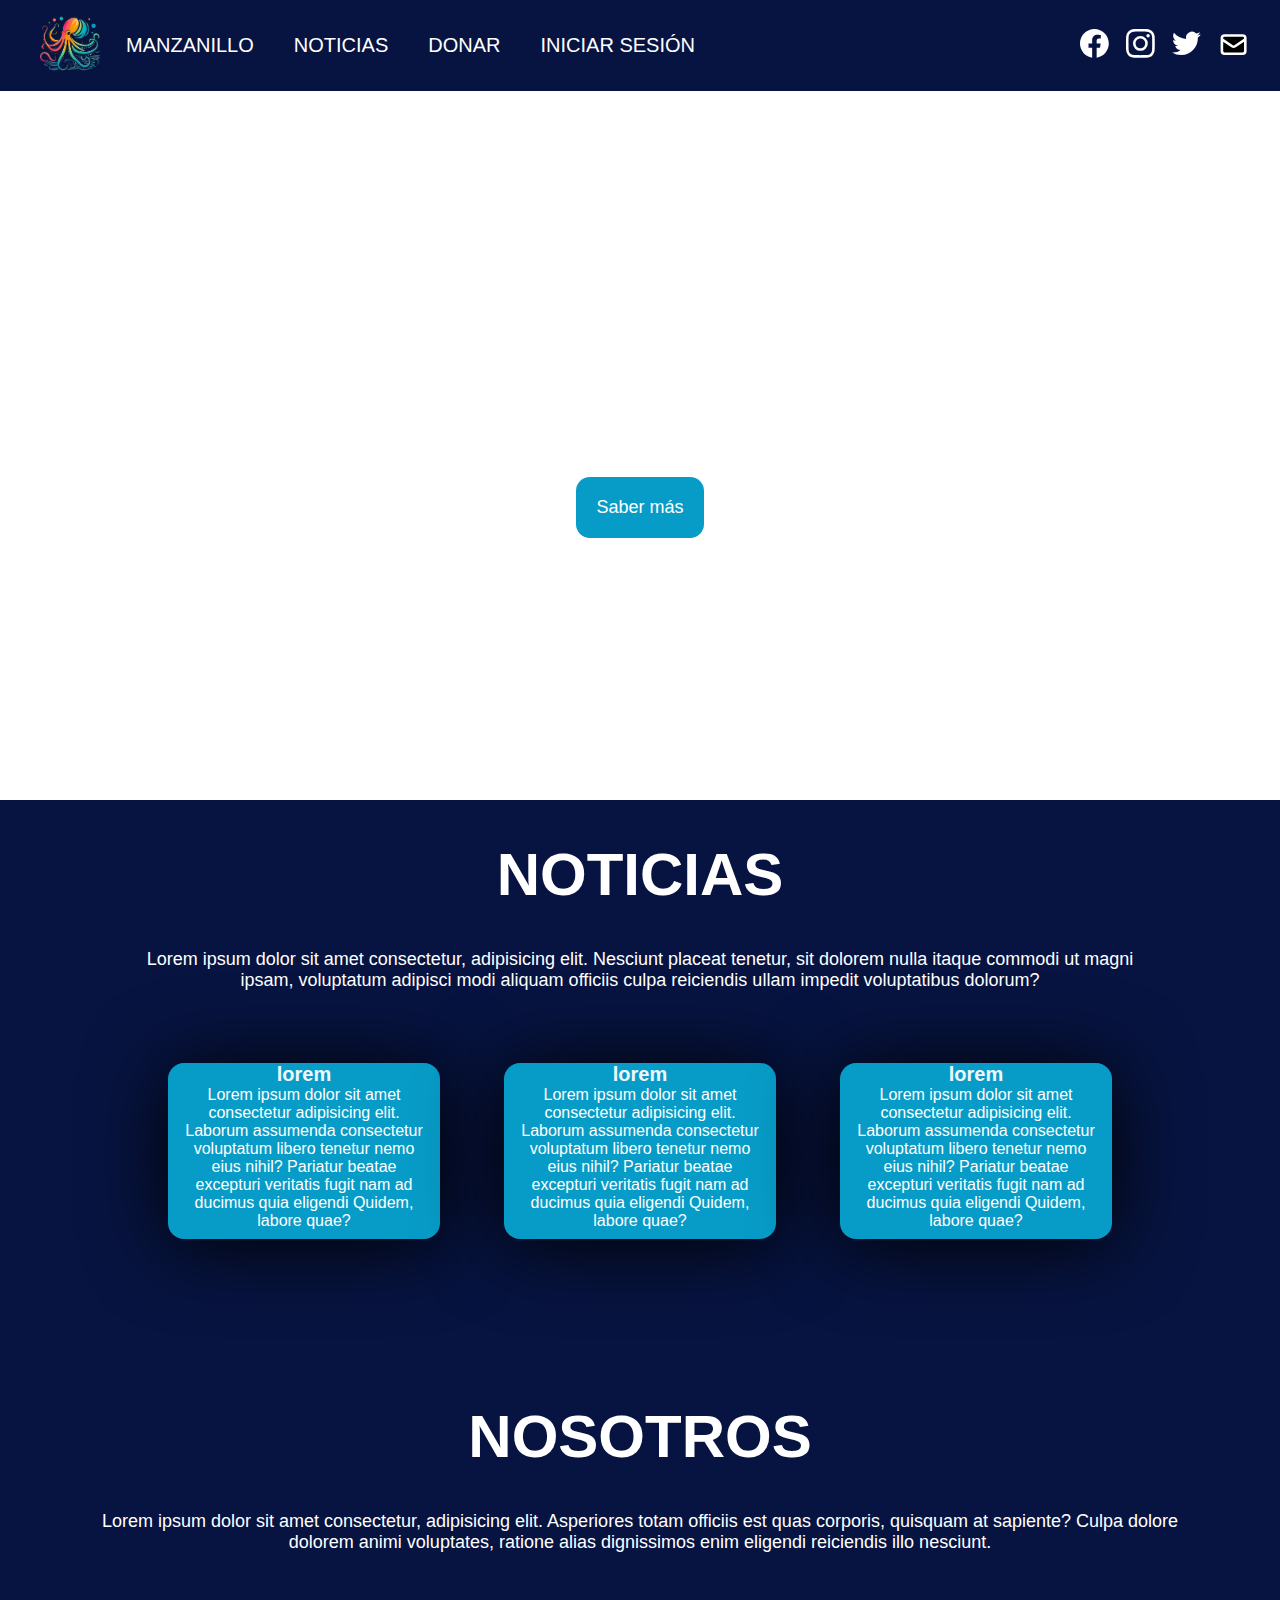
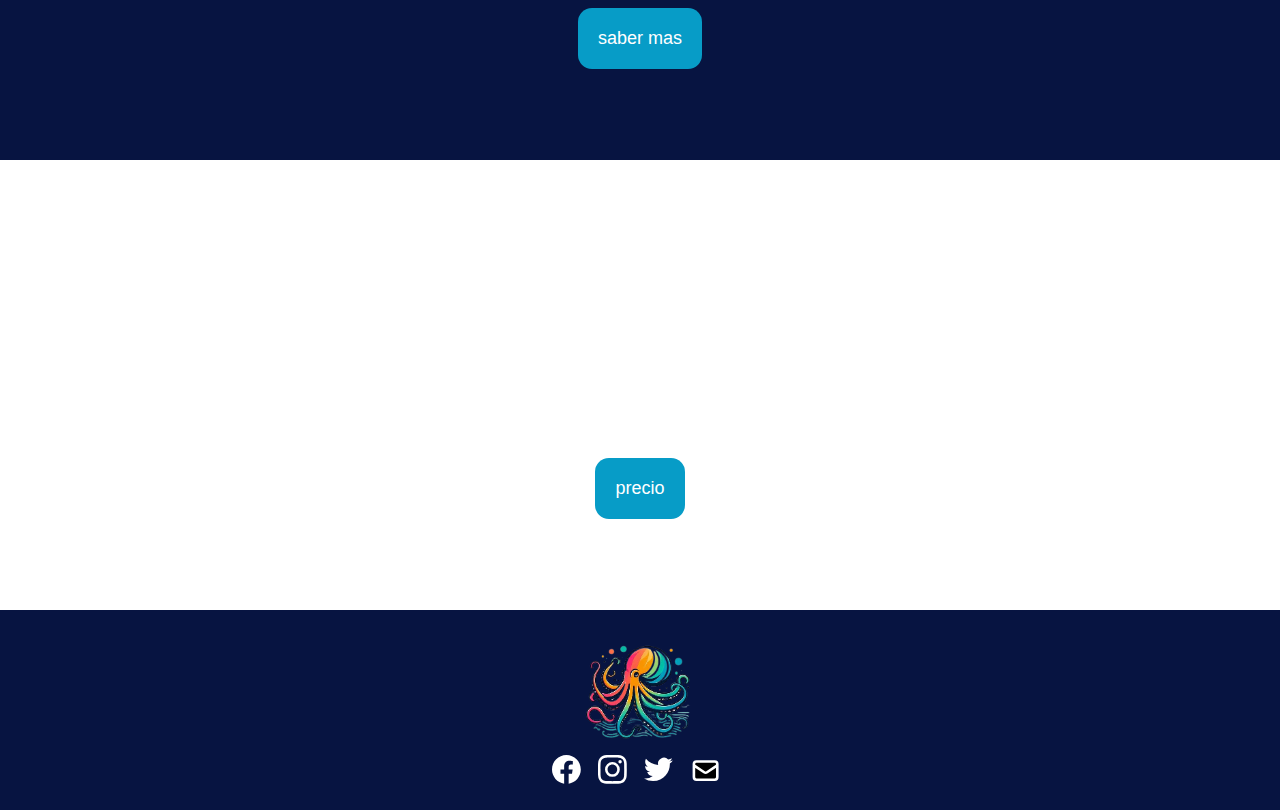
==== index.html @ ed20c6e8 "Commit inicial" ====
<!DOCTYPE html>
<html>
<head>
    <meta charset="UTF-8">
    <meta name="viewport" content="width=device-width, initial-scale=1.0">
    <title>SubLife</title>
    <link rel="shortcut icon" href="img/sublife_logo.png" type="">
    <link rel="stylesheet" href="style.css">
    <script type="text/javascript" src="main.js"></script>
</head>
<body>
    <header class="container_head">
        <div class="head">
            <div class="logo">
                <a href="">
                    <img class="img_logo" src="img/sublife_logo.png">
                </a>
            </div>
            <nav class="navbar">
                <a class="navbar_text_item" href="">Manzanillo</a>
                <a class="navbar_text_item" href="">Noticias</a>
                <a class="navbar_text_item" href="">Donar</a>
                <a class="navbar_text_item" href="">Iniciar Sesión</a>
            </nav>
        </div>
        <div class="social_media_head">
            <ul class="social_media">
                <li class="menu_options_item">
                    <a class="link_social_media" href="https://www.facebook.com/profile.php?id=61556395959661">
                        <svg width="30" height="30" xmlns="http://www.w3.org/2000/svg">
                             <path d="M24 12.073c0-6.627-5.373-12-12-12s-12 5.373-12 12c0 5.99 4.388 10.954 10.125 11.854v-8.385H7.078v-3.47h3.047V9.43c0-3.007 1.792-4.669 4.533-4.669 1.312 0 2.686.235 2.686.235v2.953H15.83c-1.491 0-1.956.925-1.956 1.874v2.25h3.328l-.532 3.47h-2.796v8.385C19.612 23.027 24 18.062 24 12.073z" fill="#ffffff" transform="scale(1.2)"></path>
                        </svg>
                    </a>
                </li>
                <li class="menu_options_item">
                    <a class="link_social_media" href="https://www.instagram.com/sublife.ucol/">
                        <svg width="30" height="30" xmlns="http://www.w3.org/2000/svg">
                             <path d="M12 0C8.74 0 8.333.015 7.053.072 5.775.132 4.905.333 4.14.63c-.789.306-1.459.717-2.126 1.384S.935 3.35.63 4.14C.333 4.905.131 5.775.072 7.053.012 8.333 0 8.74 0 12s.015 3.667.072 4.947c.06 1.277.261 2.148.558 2.913a5.885 5.885 0 001.384 2.126A5.868 5.868 0 004.14 23.37c.766.296 1.636.499 2.913.558C8.333 23.988 8.74 24 12 24s3.667-.015 4.947-.072c1.277-.06 2.148-.262 2.913-.558a5.898 5.898 0 002.126-1.384 5.86 5.86 0 001.384-2.126c.296-.765.499-1.636.558-2.913.06-1.28.072-1.687.072-4.947s-.015-3.667-.072-4.947c-.06-1.277-.262-2.149-.558-2.913a5.89 5.89 0 00-1.384-2.126A5.847 5.847 0 0019.86.63c-.765-.297-1.636-.499-2.913-.558C15.667.012 15.26 0 12 0zm0 2.16c3.203 0 3.585.016 4.85.071 1.17.055 1.805.249 2.227.415.562.217.96.477 1.382.896.419.42.679.819.896 1.381.164.422.36 1.057.413 2.227.057 1.266.07 1.646.07 4.85s-.015 3.585-.074 4.85c-.061 1.17-.256 1.805-.421 2.227a3.81 3.81 0 01-.899 1.382 3.744 3.744 0 01-1.38.896c-.42.164-1.065.36-2.235.413-1.274.057-1.649.07-4.859.07-3.211 0-3.586-.015-4.859-.074-1.171-.061-1.816-.256-2.236-.421a3.716 3.716 0 01-1.379-.899 3.644 3.644 0 01-.9-1.38c-.165-.42-.359-1.065-.42-2.235-.045-1.26-.061-1.649-.061-4.844 0-3.196.016-3.586.061-4.861.061-1.17.255-1.814.42-2.234.21-.57.479-.96.9-1.381.419-.419.81-.689 1.379-.898.42-.166 1.051-.361 2.221-.421 1.275-.045 1.65-.06 4.859-.06l.045.03zm0 3.678a6.162 6.162 0 100 12.324 6.162 6.162 0 100-12.324zM12 16c-2.21 0-4-1.79-4-4s1.79-4 4-4 4 1.79 4 4-1.79 4-4 4zm7.846-10.405a1.441 1.441 0 01-2.88 0 1.44 1.44 0 012.88 0z" fill="#ffffff" transform="scale(1.2)"></path>
                        </svg>
                    </a>
                </li>
                <li class="menu_options_item">
                    <a class="link_social_media" href="https://twitter.com/uSubLife">
                        <svg width="30" height="30" xmlns="http://www.w3.org/2000/svg">
                             <path d="M23.953 4.57a10 10 0 01-2.825.775 4.958 4.958 0 002.163-2.723c-.951.555-2.005.959-3.127 1.184a4.92 4.92 0 00-8.384 4.482C7.69 8.095 4.067 6.13 1.64 3.162a4.822 4.822 0 00-.666 2.475c0 1.71.87 3.213 2.188 4.096a4.904 4.904 0 01-2.228-.616v.06a4.923 4.923 0 003.946 4.827 4.996 4.996 0 01-2.212.085 4.936 4.936 0 004.604 3.417 9.867 9.867 0 01-6.102 2.105c-.39 0-.779-.023-1.17-.067a13.995 13.995 0 007.557 2.209c9.053 0 13.998-7.496 13.998-13.985 0-.21 0-.42-.015-.63A9.935 9.935 0 0024 4.59" fill="#ffffff" transform="scale(1.2)"></path>
                        </svg>
                    </a>
                </li>
                <li class="menu_options_item">
                    <a class="link_social_media" href="">
                        <svg width="30" height="30" xmlns="http://www.w3.org/2000/svg" stroke="#ffffff"> <!--stroke="#ffffff"-->
                            <!--<path d="M533.5 280.7c0-15.7-.2-31.3-.5-47h-47V192H278v94h133c-7.3 39-28.7 72.1-60.3 93.9v77h96.7c56.7-52.3 89-129 89-219.7zm-255 122.3v-94H119.7v-47h158.7v94h94.2c-12.7 68.7-76 119.7-158.6 119.7-96.4 0-174.5-78.1-174.5-174.5S175 29.3 271.4 29.3c63.7 0 118.7 33.3 150.7 83.7h-83.7c-20 0-37.7 13.4-43.7 32.6z" fill="#ffffff" transform="scale(1.2)"></path>-->
                             <path stroke-linecap="round" stroke-linejoin="round" stroke-width="2" d="M3 8l7.89 5.26a2 2 0 002.22 0L21 8M5 19h14a2 2 0 002-2V7a2 2 0 00-2-2H5a2 2 0 00-2 2v10a2 2 0 002 2z" fill="#none" transform="scale(1.3)"></path>
                        </svg>
                    </a>
                </li>
            </ul>
        </div>
    </header>

    <div class="content header">
        <video autoplay muted loop id="headerVideo">
            <!--<source src="https://assets.theoceancleanup.com/videos/home-header-1080p-v3.webm" type="video/webm">-->
            <source src="video/video.mp4" type="video/mp4">
        </video>
        <h2 class="main_title">SubLife</h2>
        <p>
            Lorem ipsum dolor sit amet consectetur, adipisicing elit. Voluptatem repellendus,
            maxime ex molestias nesciunt placeat laudantium minima dicta? Sunt facilis ut non molestiae debitis ex voluptates illum, 
            nihil cupiditate facere?
        </p>

        <div class="btn-home">
            <a href="" class="btn">
                <span>Saber más</span>
            </a>
        </div>
    </div>

    <section class="content sau">

        <h2 class="title">Noticias</h2>
        <p>Lorem ipsum dolor sit amet consectetur, adipisicing elit. 
            Nesciunt placeat tenetur, sit dolorem nulla itaque commodi ut magni ipsam,
            voluptatum adipisci modi aliquam officiis culpa reiciendis ullam impedit voluptatibus dolorum?</p>

        <div class="box-container">

            <div class="box">
                <h3>lorem</h3>
                <p>Lorem ipsum dolor sit amet consectetur adipisicing elit.
                    Laborum assumenda consectetur voluptatum libero tenetur nemo eius nihil? Pariatur beatae excepturi veritatis fugit nam ad ducimus quia eligendi
                    Quidem, labore quae?</p>
            </div>

            <div class="box">
                <h3>lorem</h3>
                <p>Lorem ipsum dolor sit amet consectetur adipisicing elit.
                    Laborum assumenda consectetur voluptatum libero tenetur nemo eius nihil? Pariatur beatae excepturi veritatis fugit nam ad ducimus quia eligendi
                    Quidem, labore quae?</p>
            </div>

            <div class="box">
                <h3>lorem</h3>
                <p>Lorem ipsum dolor sit amet consectetur adipisicing elit.
                    Laborum assumenda consectetur voluptatum libero tenetur nemo eius nihil? Pariatur beatae excepturi veritatis fugit nam ad ducimus quia eligendi
                    Quidem, labore quae?</p>
            </div>
        </div>
    </section>


    <section class="content about">

        <h2 class="title">Nosotros</h2>
        <p>
            Lorem ipsum dolor sit amet consectetur, adipisicing elit. Asperiores totam officiis est quas corporis,
            quisquam at sapiente? Culpa dolore dolorem animi voluptates,
            ratione alias dignissimos enim eligendi reiciendis illo nesciunt.
        </p>

        <a href="" class="btn">saber mas</a>

    </section>

    <section class="content price">

        <article class="contain">
            <h2 class="title">precio</h2>
            <p>
                Lorem ipsum dolor sit amet consectetur, adipisicing elit. Asperiores totam officiis est quas corporis,
                quisquam at sapiente? Culpa dolore dolorem animi voluptates,
                ratione alias dignissimos enim eligendi reiciendis illo nesciunt.
            </p>

            <a href="" class="btn">precio</a>
        </article>
    </section>

    <section class="content contact">
        <figure class="map">
            <img src="img/sublife_logo.png" height="120px" width="100%" alt="mapa">
        </figure>
        <div class="social_media_footer">
            <ul class="social_media">
                <li class="menu_options_item">
                    <a class="link_social_media" href="https://www.facebook.com/profile.php?id=61556395959661">
                        <svg width="30" height="30" xmlns="http://www.w3.org/2000/svg">
                             <path d="M24 12.073c0-6.627-5.373-12-12-12s-12 5.373-12 12c0 5.99 4.388 10.954 10.125 11.854v-8.385H7.078v-3.47h3.047V9.43c0-3.007 1.792-4.669 4.533-4.669 1.312 0 2.686.235 2.686.235v2.953H15.83c-1.491 0-1.956.925-1.956 1.874v2.25h3.328l-.532 3.47h-2.796v8.385C19.612 23.027 24 18.062 24 12.073z" fill="#ffffff" transform="scale(1.2)"></path>
                        </svg>
                    </a>
                </li>
                <li class="menu_options_item">
                    <a class="link_social_media" href="https://www.instagram.com/sublife.ucol/">
                        <svg width="30" height="30" xmlns="http://www.w3.org/2000/svg">
                             <path d="M12 0C8.74 0 8.333.015 7.053.072 5.775.132 4.905.333 4.14.63c-.789.306-1.459.717-2.126 1.384S.935 3.35.63 4.14C.333 4.905.131 5.775.072 7.053.012 8.333 0 8.74 0 12s.015 3.667.072 4.947c.06 1.277.261 2.148.558 2.913a5.885 5.885 0 001.384 2.126A5.868 5.868 0 004.14 23.37c.766.296 1.636.499 2.913.558C8.333 23.988 8.74 24 12 24s3.667-.015 4.947-.072c1.277-.06 2.148-.262 2.913-.558a5.898 5.898 0 002.126-1.384 5.86 5.86 0 001.384-2.126c.296-.765.499-1.636.558-2.913.06-1.28.072-1.687.072-4.947s-.015-3.667-.072-4.947c-.06-1.277-.262-2.149-.558-2.913a5.89 5.89 0 00-1.384-2.126A5.847 5.847 0 0019.86.63c-.765-.297-1.636-.499-2.913-.558C15.667.012 15.26 0 12 0zm0 2.16c3.203 0 3.585.016 4.85.071 1.17.055 1.805.249 2.227.415.562.217.96.477 1.382.896.419.42.679.819.896 1.381.164.422.36 1.057.413 2.227.057 1.266.07 1.646.07 4.85s-.015 3.585-.074 4.85c-.061 1.17-.256 1.805-.421 2.227a3.81 3.81 0 01-.899 1.382 3.744 3.744 0 01-1.38.896c-.42.164-1.065.36-2.235.413-1.274.057-1.649.07-4.859.07-3.211 0-3.586-.015-4.859-.074-1.171-.061-1.816-.256-2.236-.421a3.716 3.716 0 01-1.379-.899 3.644 3.644 0 01-.9-1.38c-.165-.42-.359-1.065-.42-2.235-.045-1.26-.061-1.649-.061-4.844 0-3.196.016-3.586.061-4.861.061-1.17.255-1.814.42-2.234.21-.57.479-.96.9-1.381.419-.419.81-.689 1.379-.898.42-.166 1.051-.361 2.221-.421 1.275-.045 1.65-.06 4.859-.06l.045.03zm0 3.678a6.162 6.162 0 100 12.324 6.162 6.162 0 100-12.324zM12 16c-2.21 0-4-1.79-4-4s1.79-4 4-4 4 1.79 4 4-1.79 4-4 4zm7.846-10.405a1.441 1.441 0 01-2.88 0 1.44 1.44 0 012.88 0z" fill="#ffffff" transform="scale(1.2)"></path>
                        </svg>
                    </a>
                </li>
                <li class="menu_options_item">
                    <a class="link_social_media" href="https://twitter.com/uSubLife">
                        <svg width="30" height="30" xmlns="http://www.w3.org/2000/svg">
                             <path d="M23.953 4.57a10 10 0 01-2.825.775 4.958 4.958 0 002.163-2.723c-.951.555-2.005.959-3.127 1.184a4.92 4.92 0 00-8.384 4.482C7.69 8.095 4.067 6.13 1.64 3.162a4.822 4.822 0 00-.666 2.475c0 1.71.87 3.213 2.188 4.096a4.904 4.904 0 01-2.228-.616v.06a4.923 4.923 0 003.946 4.827 4.996 4.996 0 01-2.212.085 4.936 4.936 0 004.604 3.417 9.867 9.867 0 01-6.102 2.105c-.39 0-.779-.023-1.17-.067a13.995 13.995 0 007.557 2.209c9.053 0 13.998-7.496 13.998-13.985 0-.21 0-.42-.015-.63A9.935 9.935 0 0024 4.59" fill="#ffffff" transform="scale(1.2)"></path>
                        </svg>
                    </a>
                </li>
                <li class="menu_options_item">
                    <a class="link_social_media" href="">
                        <svg width="30" height="30" xmlns="http://www.w3.org/2000/svg" stroke="#ffffff"> <!--stroke="#ffffff"-->
                            <!--<path d="M533.5 280.7c0-15.7-.2-31.3-.5-47h-47V192H278v94h133c-7.3 39-28.7 72.1-60.3 93.9v77h96.7c56.7-52.3 89-129 89-219.7zm-255 122.3v-94H119.7v-47h158.7v94h94.2c-12.7 68.7-76 119.7-158.6 119.7-96.4 0-174.5-78.1-174.5-174.5S175 29.3 271.4 29.3c63.7 0 118.7 33.3 150.7 83.7h-83.7c-20 0-37.7 13.4-43.7 32.6z" fill="#ffffff" transform="scale(1.2)"></path>-->
                             <path stroke-linecap="round" stroke-linejoin="round" stroke-width="2" d="M3 8l7.89 5.26a2 2 0 002.22 0L21 8M5 19h14a2 2 0 002-2V7a2 2 0 00-2-2H5a2 2 0 00-2 2v10a2 2 0 002 2z" fill="#none" transform="scale(1.3)"></path>
                        </svg>
                    </a>
                </li>
            </ul>
        </div>
    </section>
</body>
</html>
---- style.css ----
* {
    margin: 0;
    padding: 0;
    border: 0;
    font-size: 100%;
    vertical-align: baseline;
}

body
{
    text-align: center;
    font-family: Helvetica;
}

.container_head{
    display: flex;
    justify-content: space-between;
    padding: 8px 12px 8px 12px;
    background-color: #071441;
    width: 100%;
    align-items: center;
    position: fixed;
    z-index: 2;
}

.head
{
    padding: 0 0 0 24px;
    display: flex;
    align-items: center;
    justify-content: center;
}

.social_media_head{
    padding: 0 36px 0 0;
    display: flex;
    align-items: center;
    justify-content: center;
}

.social_media{
    display: flex;
    list-style: none;
}

.link_social_media{
    padding: 0 8px;
}

.link_social_media svg path {
    transition: fill 0.3s ease;
}

.link_social_media:hover svg path {
    fill: #079cc7;
}

.img_logo{
    height: 70px;
}

.navbar
{
    display: flex;
}

.logo a
{
    text-decoration: none;
    color: white;
    text-transform: uppercase;
    font-size: 20px;
}

.navbar a
{
    display: block;
    padding: 15px 20px;
    color: white;
    text-decoration: none;
    text-transform: uppercase;
    font-size: 20px;
    transition: 0.3s;
}

.navbar_text_item:hover
{
    color: #079cc7;
}

.header
{
    display: flex;
    justify-content: center;
    align-items: center;
    position: relative;
    overflow: hidden;
}

.content.header{
    position: relative;
    z-index: 1;
    height: 800px;
}

video#headerVideo{
    position: absolute;
    top: 0;
    left: 0;
    width: 100%;
    height: auto;
    object-fit: cover;
    z-index: 0;
}

.content.header h2,
.content.header p,
.content.header .btn-home{
    position: relative;
    z-index: 2;
}

.content.header.loaded::before{
    content: "";
    position: absolute;
    bottom: 0;
    left: 0;
    width: 100%;
    height: 50%;
    background: linear-gradient(to top, #071441, transparent);
    background-size: 100% 100%;
    background-position: bottom;
    z-index: 1;
}

/*.header
{
    height: 60vh !important;
    background: url(img/header.jpg) no-repeat center;
    background-size: cover;
}*/

.main_title{
    margin-bottom: 40px;
    font-size: 80px;
    font-weight: 600;
    text-transform: uppercase;
    color: white;
}

.title
{
    margin-bottom: 40px;
    font-size: 60px;
    font-weight: 600;
    text-transform: uppercase;
    color: white;
}

p
{
    margin-bottom: 40px;
    font-size: 18px;
    color: white;
    padding: 0 100px;
}

.btn
{
    display: inline-block;
    margin-top: 15px;
    padding: 20px 20px;
    color: white;
    text-decoration: none;
    background: #079cc7;
    border-radius: 14px;
    font-size: 18px;
}

.btn:hover
{
    background: none;
}

.btn-home
{
    display: flex;
}

.btn-home a
{
    margin: 0 10px;
}

.content
{
    height: 50vh;
    display: flex;
    flex-direction: column;
    justify-content: center;
    align-items: center;   
}

.sau
{
    padding: 30px;
    background: #071441;
}

.box-container
{
    display: flex;
    justify-content: center;
    flex-wrap: wrap;
    text-align: center;
}

.box-container .box
{
    height: 11rem;
    width: 17rem;
    background-color: #079cc7;
    text-align: center;
    border-radius: 1rem;
    box-shadow: 0 .3rem 5rem black;
    margin: 2rem;
}

.box-container .box h3
{
    font-size: 20px;
    color: aliceblue;
}

.box-container .box p
{
    padding: 0 15px;
    font-size: 16px;
}

.about
{
    background: #071441;
}

.price
{
    background: url(img/img_2.jpg) no-repeat center;
    background-attachment: fixed;
    background-size: cover;
    text-align: center;
}

.contact
{
    display: flex;
    max-height: 180px;
    padding-top: 10px;
    background-color: #071441;
    padding-bottom: 10px;
    align-items: center;
    justify-content: center;
}

.social_media_footer{
    padding: 0 8px 0 0;
    display: flex;
    align-items: center;
    justify-content: center;
}


/*Iniciar la sesión*/

/*@import url('https://fonts.googleapis.com/css?family=Poppins:400,500,600,700,800,900');
body{
	font-family: 'Poppins', sans-serif;
	font-weight: 300;
	line-height: 1.7;
	color: #ffeba7;
	background-color: #1f2029;
}
a:hover {
	text-decoration: none;
}
.link {
  color: #ffeba7;
}
.link:hover {
  color: #c4c3ca;
}
p {
  font-weight: 500;
  font-size: 14px;
}
h4 {
  font-weight: 600;
}
h6 span{
  padding: 0 20px;
  font-weight: 700;
}
.section{
  position: relative;
  width: 100%;
  display: block;
}
.full-height{
  min-height: 100vh;
}
[type="checkbox"]:checked,
[type="checkbox"]:not(:checked){
display: none;
}
.checkbox:checked + label,
.checkbox:not(:checked) + label{
  position: relative;
  display: block;
  text-align: center;
  width: 60px;
  height: 16px;
  border-radius: 8px;
  padding: 0;
  margin: 10px auto;
  cursor: pointer;
  background-color: #ffeba7;
}
.checkbox:checked + label:before,
.checkbox:not(:checked) + label:before{
  position: absolute;
  display: block;
  width: 36px;
  height: 36px;
  border-radius: 50%;
  color: #ffeba7;
  background-color: #020305;
  font-family: 'unicons';
  content: '\eb4f';
  z-index: 20;
  top: -10px;
  left: -10px;
  line-height: 36px;
  text-align: center;
  font-size: 24px;
  transition: all 0.5s ease;
}
.checkbox:checked + label:before {
  transform: translateX(44px) rotate(-270deg);
}
.card-3d-wrap {
  position: relative;
  width: 440px;
  max-width: 100%;
  height: 400px;
  -webkit-transform-style: preserve-3d;
  transform-style: preserve-3d;
  perspective: 800px;
  margin-top: 60px;
}
.card-3d-wrapper {
  width: 100%;
  height: 100%;
  position:absolute;
  -webkit-transform-style: preserve-3d;
  transform-style: preserve-3d;
  transition: all 600ms ease-out; 
}
.card-front, .card-back {
  width: 100%;
  height: 100%;
  background-color: #2b2e38;
  background-image: url('/img/pattern_japanese-pattern-2_1_2_0-0_0_1__ffffff00_000000.png');
  position: absolute;
  border-radius: 6px;
  -webkit-transform-style: preserve-3d;
}
.card-back {
  transform: rotateY(180deg);
}
.checkbox:checked ~ .card-3d-wrap .card-3d-wrapper {
  transform: rotateY(180deg);
}
.center-wrap{
  position: absolute;
  width: 100%;
  padding: 0 35px;
  top: 50%;
  left: 0;
  transform: translate3d(0, -50%, 35px) perspective(100px);
  z-index: 20;
  display: block;
}
.form-group{ 
  position: relative;
  display: block;
    margin: 0;
    padding: 0;
}
.form-style {
  padding: 13px 20px;
  padding-left: 55px;
  height: 48px;
  width: 100%;
  font-weight: 500;
  border-radius: 4px;
  font-size: 14px;
  line-height: 22px;
  letter-spacing: 0.5px;
  outline: none;
  color: #c4c3ca;
  background-color: #1f2029;
  border: none;
  -webkit-transition: all 200ms linear;
  transition: all 200ms linear;
  box-shadow: 0 4px 8px 0 rgba(21,21,21,.2);
}
.form-style:focus,
.form-style:active {
  border: none;
  outline: none;
  box-shadow: 0 4px 8px 0 rgba(21,21,21,.2);
}
.input-icon {
  position: absolute;
  top: 0;
  left: 18px;
  height: 48px;
  font-size: 24px;
  line-height: 48px;
  text-align: left;
  -webkit-transition: all 200ms linear;
   transition: all 200ms linear;
}
.btn{  
  border-radius: 4px;
  height: 44px;
  font-size: 13px;
  font-weight: 600;
  text-transform: uppercase;
  -webkit-transition : all 200ms linear;
  transition: all 200ms linear;
  padding: 0 30px;
  letter-spacing: 1px;
  display: -webkit-inline-flex;
  display: -ms-inline-flexbox;
  display: inline-flex;
  align-items: center;
  background-color: #ffeba7;
  color: #000000;
}
.btn:hover{  
  background-color: #000000;
  color: #ffeba7;
  box-shadow: 0 8px 24px 0 rgba(16,39,112,.2);
}*/
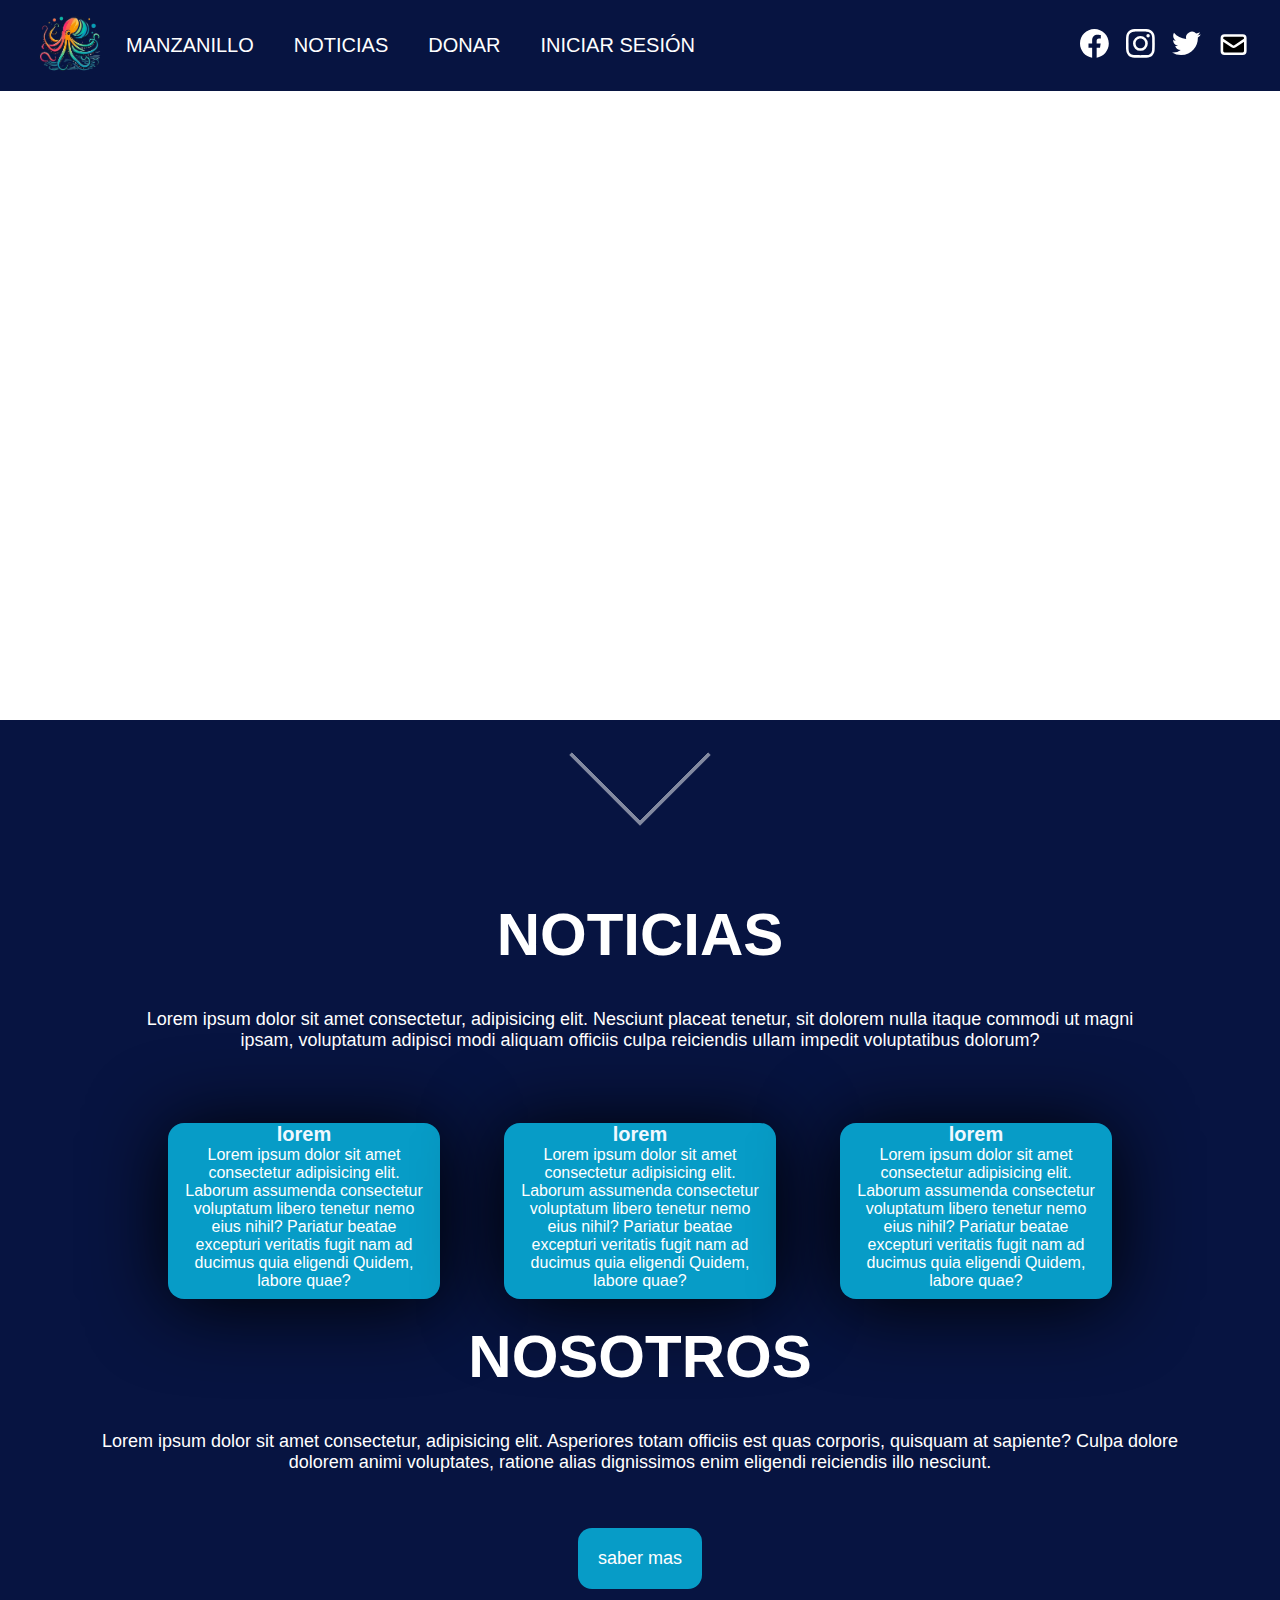
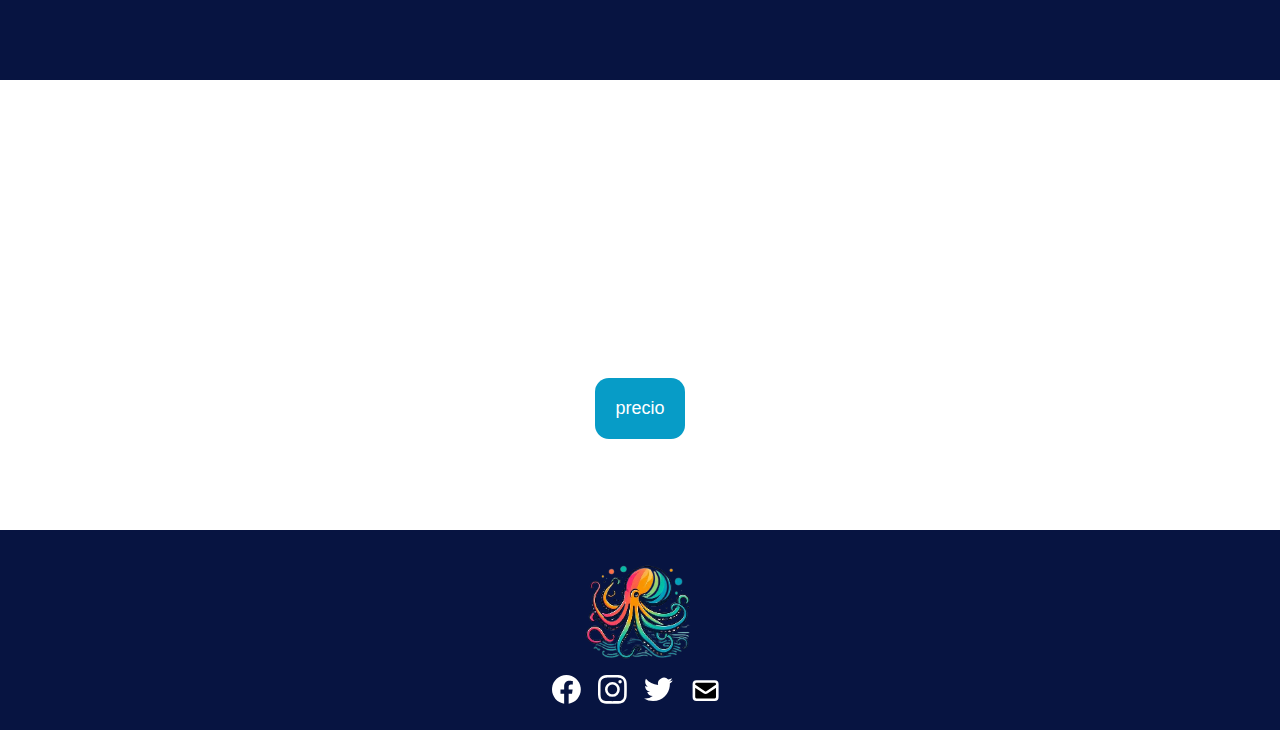
==== commit 929abb23: "Flecha para ir hacia abajo y video mas corto" ====
--- a/index.html
+++ b/index.html
@@ -20,7 +20,7 @@
                 <a class="navbar_text_item" href="">Manzanillo</a>
                 <a class="navbar_text_item" href="">Noticias</a>
                 <a class="navbar_text_item" href="">Donar</a>
-                <a class="navbar_text_item" href="">Iniciar Sesión</a>
+                <a class="navbar_text_item" href="correo.html">Iniciar Sesión</a>
             </nav>
         </div>
         <div class="social_media_head">
@@ -64,22 +64,15 @@
             <source src="video/video.mp4" type="video/mp4">
         </video>
         <h2 class="main_title">SubLife</h2>
-        <p>
-            Lorem ipsum dolor sit amet consectetur, adipisicing elit. Voluptatem repellendus,
-            maxime ex molestias nesciunt placeat laudantium minima dicta? Sunt facilis ut non molestiae debitis ex voluptates illum, 
-            nihil cupiditate facere?
-        </p>
-
-        <div class="btn-home">
-            <a href="" class="btn">
-                <span>Saber más</span>
-            </a>
-        </div>
     </div>
 
-    <section class="content sau">
-
-        <h2 class="title">Noticias</h2>
+    <div class="content sau">
+        <div class="down-arrow-container">
+            <div class="down-arrow"></div>
+        </div>
+        <div class="title-noticias-container">
+            <h2 class="title">Noticias</h2>
+        </div>
         <p>Lorem ipsum dolor sit amet consectetur, adipisicing elit. 
             Nesciunt placeat tenetur, sit dolorem nulla itaque commodi ut magni ipsam,
             voluptatum adipisci modi aliquam officiis culpa reiciendis ullam impedit voluptatibus dolorum?</p>
@@ -107,7 +100,7 @@
                     Quidem, labore quae?</p>
             </div>
         </div>
-    </section>
+    </div>
 
 
     <section class="content about">
--- a/style.css
+++ b/style.css
@@ -88,19 +88,19 @@
     color: #079cc7;
 }
 
-.header
+/*.header
 {
     display: flex;
     justify-content: center;
     align-items: center;
     position: relative;
     overflow: hidden;
-}
+}*/
 
 .content.header{
     position: relative;
     z-index: 1;
-    height: 800px;
+    height: 80vh;
 }
 
 video#headerVideo{
@@ -108,7 +108,7 @@
     top: 0;
     left: 0;
     width: 100%;
-    height: auto;
+    height: 100%;
     object-fit: cover;
     z-index: 0;
 }
@@ -142,7 +142,7 @@
 
 .main_title{
     margin-bottom: 40px;
-    font-size: 80px;
+    font-size: 130px;
     font-weight: 600;
     text-transform: uppercase;
     color: white;
@@ -157,6 +157,15 @@
     color: white;
 }
 
+.title-noticias
+{
+    margin-bottom: 40px;
+    font-size: 60px;
+    font-weight: 600;
+    text-transform: uppercase;
+    color: white;
+}
+
 p
 {
     margin-bottom: 40px;
@@ -205,6 +214,12 @@
 {
     padding: 30px;
     background: #071441;
+}
+
+.title-noticias-container{
+    align-items: center;
+    justify-content: center;
+    width: 100%;
 }
 
 .box-container
@@ -269,6 +284,29 @@
     justify-content: center;
 }
 
+.down-arrow-container
+{
+    display: flex;
+    width: 100%;
+    align-items: center;
+    justify-content: center;
+    padding: 80px 0 100px 0;
+}
+
+.down-arrow
+{
+    width: 100px;
+    height: 100px;
+    transition: 0.5s;
+    box-shadow: -3.5px 3.5px 0 rgba(255, 255, 255, .5);
+    cursor: pointer;
+    z-index: 1;
+    transform: rotate(-45deg);
+}
+
+.down-arrow:hover{
+    box-shadow: -2px 2px 0 rgba(255, 255, 255, 1.0);
+}
 
 /*Iniciar la sesión*/
 
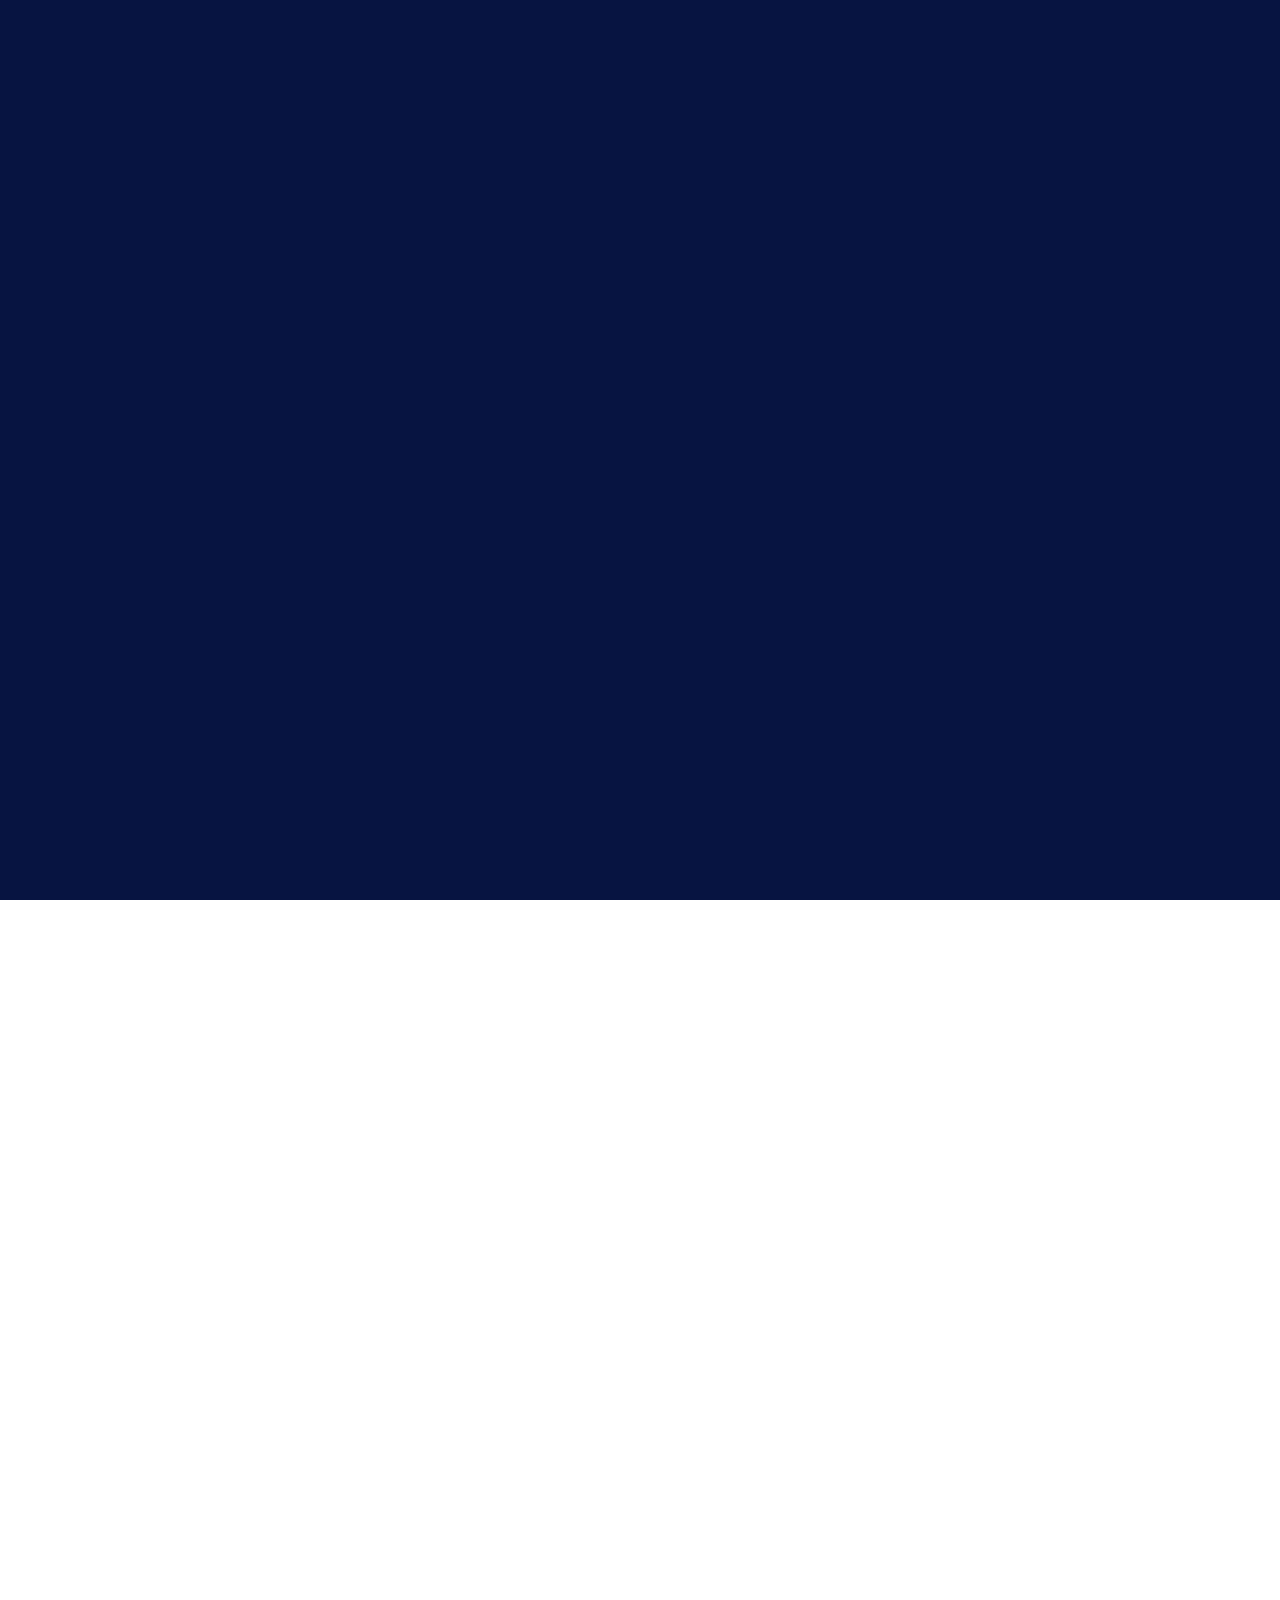
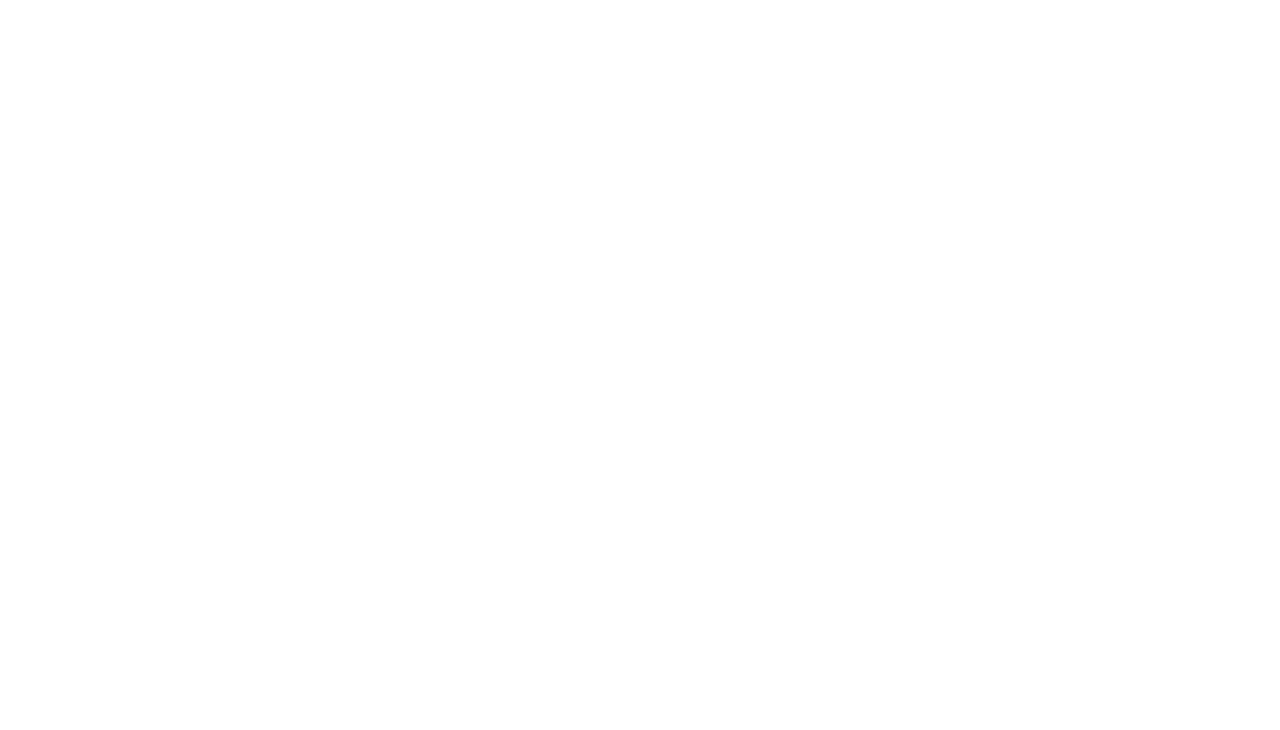
==== commit 670bee7e: "Animaciones en la navbar y animación de la flecha" ====
--- a/index.html
+++ b/index.html
@@ -9,6 +9,10 @@
     <script type="text/javascript" src="main.js"></script>
 </head>
 <body>
+  <div class="preloader">  
+        <h1 id="preloader-text"></h1>
+      </div>
+      <div id="content" style="opacity: 0;">
     <header class="container_head">
         <div class="head">
             <div class="logo">
@@ -17,10 +21,10 @@
                 </a>
             </div>
             <nav class="navbar">
-                <a class="navbar_text_item" href="">Manzanillo</a>
-                <a class="navbar_text_item" href="">Noticias</a>
-                <a class="navbar_text_item" href="">Donar</a>
-                <a class="navbar_text_item" href="correo.html">Iniciar Sesión</a>
+                <a class="animated-line" href="">Manzanillo</a>
+                <a class="animated-line" href="">Noticias</a>
+                <a class="animated-line" href="">Donar</a>
+                <a class="animated-line" href="correo.html">Iniciar Sesión</a>
             </nav>
         </div>
         <div class="social_media_head">
@@ -68,9 +72,9 @@
 
     <div class="content sau">
         <div class="down-arrow-container">
-            <div class="down-arrow"></div>
+            <div id="down-arrow"></div> <!--Boton para scrollear a noticias-->
         </div>
-        <div class="title-noticias-container">
+        <div id="title-noticias-container">
             <h2 class="title">Noticias</h2>
         </div>
         <p>Lorem ipsum dolor sit amet consectetur, adipisicing elit. 
@@ -169,4 +173,4 @@
         </div>
     </section>
 </body>
-</html>+</html>
--- a/style.css
+++ b/style.css
@@ -72,6 +72,7 @@
     font-size: 20px;
 }
 
+
 .navbar a
 {
     display: block;
@@ -86,6 +87,26 @@
 .navbar_text_item:hover
 {
     color: #079cc7;
+    
+}
+.animated-line
+{
+  margin: 10px 30px;
+    font-size: 2rem;
+    background-image: linear-gradient(90deg, #fb2d6d, #f89400, #04a3b7);
+    text-decoration: none;
+    font-weight: bold;
+    cursor:pointer;
+    background-repeat:no-repeat;
+    background-size: 0% 2px;
+    background-position: left bottom;
+    transition: background-size 300 ms ease-in-out;
+}
+.animated-line:hover
+{
+  color: #079cc7;
+  background-size: 100% 2px;
+
 }
 
 /*.header
@@ -216,7 +237,7 @@
     background: #071441;
 }
 
-.title-noticias-container{
+#title-noticias-container{
     align-items: center;
     justify-content: center;
     width: 100%;
@@ -293,7 +314,7 @@
     padding: 80px 0 100px 0;
 }
 
-.down-arrow
+#down-arrow
 {
     width: 100px;
     height: 100px;
@@ -304,190 +325,45 @@
     transform: rotate(-45deg);
 }
 
-.down-arrow:hover{
+#down-arrow:hover{
     box-shadow: -2px 2px 0 rgba(255, 255, 255, 1.0);
 }
-
-/*Iniciar la sesión*/
-
-/*@import url('https://fonts.googleapis.com/css?family=Poppins:400,500,600,700,800,900');
-body{
-	font-family: 'Poppins', sans-serif;
-	font-weight: 300;
-	line-height: 1.7;
-	color: #ffeba7;
-	background-color: #1f2029;
-}
-a:hover {
-	text-decoration: none;
-}
-.link {
-  color: #ffeba7;
-}
-.link:hover {
-  color: #c4c3ca;
-}
-p {
-  font-weight: 500;
-  font-size: 14px;
-}
-h4 {
-  font-weight: 600;
-}
-h6 span{
-  padding: 0 20px;
-  font-weight: 700;
-}
-.section{
-  position: relative;
-  width: 100%;
-  display: block;
-}
-.full-height{
-  min-height: 100vh;
-}
-[type="checkbox"]:checked,
-[type="checkbox"]:not(:checked){
-display: none;
-}
-.checkbox:checked + label,
-.checkbox:not(:checked) + label{
-  position: relative;
-  display: block;
-  text-align: center;
-  width: 60px;
-  height: 16px;
-  border-radius: 8px;
-  padding: 0;
-  margin: 10px auto;
-  cursor: pointer;
-  background-color: #ffeba7;
-}
-.checkbox:checked + label:before,
-.checkbox:not(:checked) + label:before{
-  position: absolute;
-  display: block;
-  width: 36px;
-  height: 36px;
-  border-radius: 50%;
-  color: #ffeba7;
-  background-color: #020305;
-  font-family: 'unicons';
-  content: '\eb4f';
-  z-index: 20;
-  top: -10px;
-  left: -10px;
-  line-height: 36px;
-  text-align: center;
-  font-size: 24px;
-  transition: all 0.5s ease;
-}
-.checkbox:checked + label:before {
-  transform: translateX(44px) rotate(-270deg);
-}
-.card-3d-wrap {
-  position: relative;
-  width: 440px;
-  max-width: 100%;
-  height: 400px;
-  -webkit-transform-style: preserve-3d;
-  transform-style: preserve-3d;
-  perspective: 800px;
-  margin-top: 60px;
-}
-.card-3d-wrapper {
+/*Estilos para la carga de la pagina*/
+.preloader {
+  position: fixed;
+  top: 0;
+  left: 0;
   width: 100%;
   height: 100%;
-  position:absolute;
-  -webkit-transform-style: preserve-3d;
-  transform-style: preserve-3d;
-  transition: all 600ms ease-out; 
-}
-.card-front, .card-back {
-  width: 100%;
-  height: 100%;
-  background-color: #2b2e38;
-  background-image: url('/img/pattern_japanese-pattern-2_1_2_0-0_0_1__ffffff00_000000.png');
-  position: absolute;
-  border-radius: 6px;
-  -webkit-transform-style: preserve-3d;
-}
-.card-back {
-  transform: rotateY(180deg);
-}
-.checkbox:checked ~ .card-3d-wrap .card-3d-wrapper {
-  transform: rotateY(180deg);
-}
-.center-wrap{
-  position: absolute;
-  width: 100%;
-  padding: 0 35px;
-  top: 50%;
-  left: 0;
-  transform: translate3d(0, -50%, 35px) perspective(100px);
-  z-index: 20;
-  display: block;
-}
-.form-group{ 
-  position: relative;
-  display: block;
-    margin: 0;
-    padding: 0;
-}
-.form-style {
-  padding: 13px 20px;
-  padding-left: 55px;
-  height: 48px;
-  width: 100%;
-  font-weight: 500;
-  border-radius: 4px;
-  font-size: 14px;
-  line-height: 22px;
-  letter-spacing: 0.5px;
-  outline: none;
-  color: #c4c3ca;
-  background-color: #1f2029;
-  border: none;
-  -webkit-transition: all 200ms linear;
-  transition: all 200ms linear;
-  box-shadow: 0 4px 8px 0 rgba(21,21,21,.2);
-}
-.form-style:focus,
-.form-style:active {
-  border: none;
-  outline: none;
-  box-shadow: 0 4px 8px 0 rgba(21,21,21,.2);
-}
-.input-icon {
-  position: absolute;
-  top: 0;
-  left: 18px;
-  height: 48px;
-  font-size: 24px;
-  line-height: 48px;
-  text-align: left;
-  -webkit-transition: all 200ms linear;
-   transition: all 200ms linear;
-}
-.btn{  
-  border-radius: 4px;
-  height: 44px;
-  font-size: 13px;
-  font-weight: 600;
-  text-transform: uppercase;
-  -webkit-transition : all 200ms linear;
-  transition: all 200ms linear;
-  padding: 0 30px;
-  letter-spacing: 1px;
-  display: -webkit-inline-flex;
-  display: -ms-inline-flexbox;
-  display: inline-flex;
+  background-color: #071441;
+  display: flex;
+  justify-content: center;
   align-items: center;
-  background-color: #ffeba7;
-  color: #000000;
-}
-.btn:hover{  
-  background-color: #000000;
-  color: #ffeba7;
-  box-shadow: 0 8px 24px 0 rgba(16,39,112,.2);
-}*/
+}
+
+#preloader-text {
+  color: #fff;
+  font-size: 48px;
+  font-family: Helvetica;
+  font-weight: bold;
+  opacity: 1;
+  transition: opacity 2s ease; /* Añadido para una transición suave */
+}
+
+#content {
+  transition: opacity 2s ease; /* Añadido para una transición suave */
+}
+@keyframes appear-fade {
+  0% {
+    opacity: 0;
+    transform: translateY(-20px);
+  }
+  50% {
+    opacity: 1;
+    transform: translateY(0);
+  }
+  100% {
+    opacity: 0;
+    transform: translateY(20px);
+  }
+}
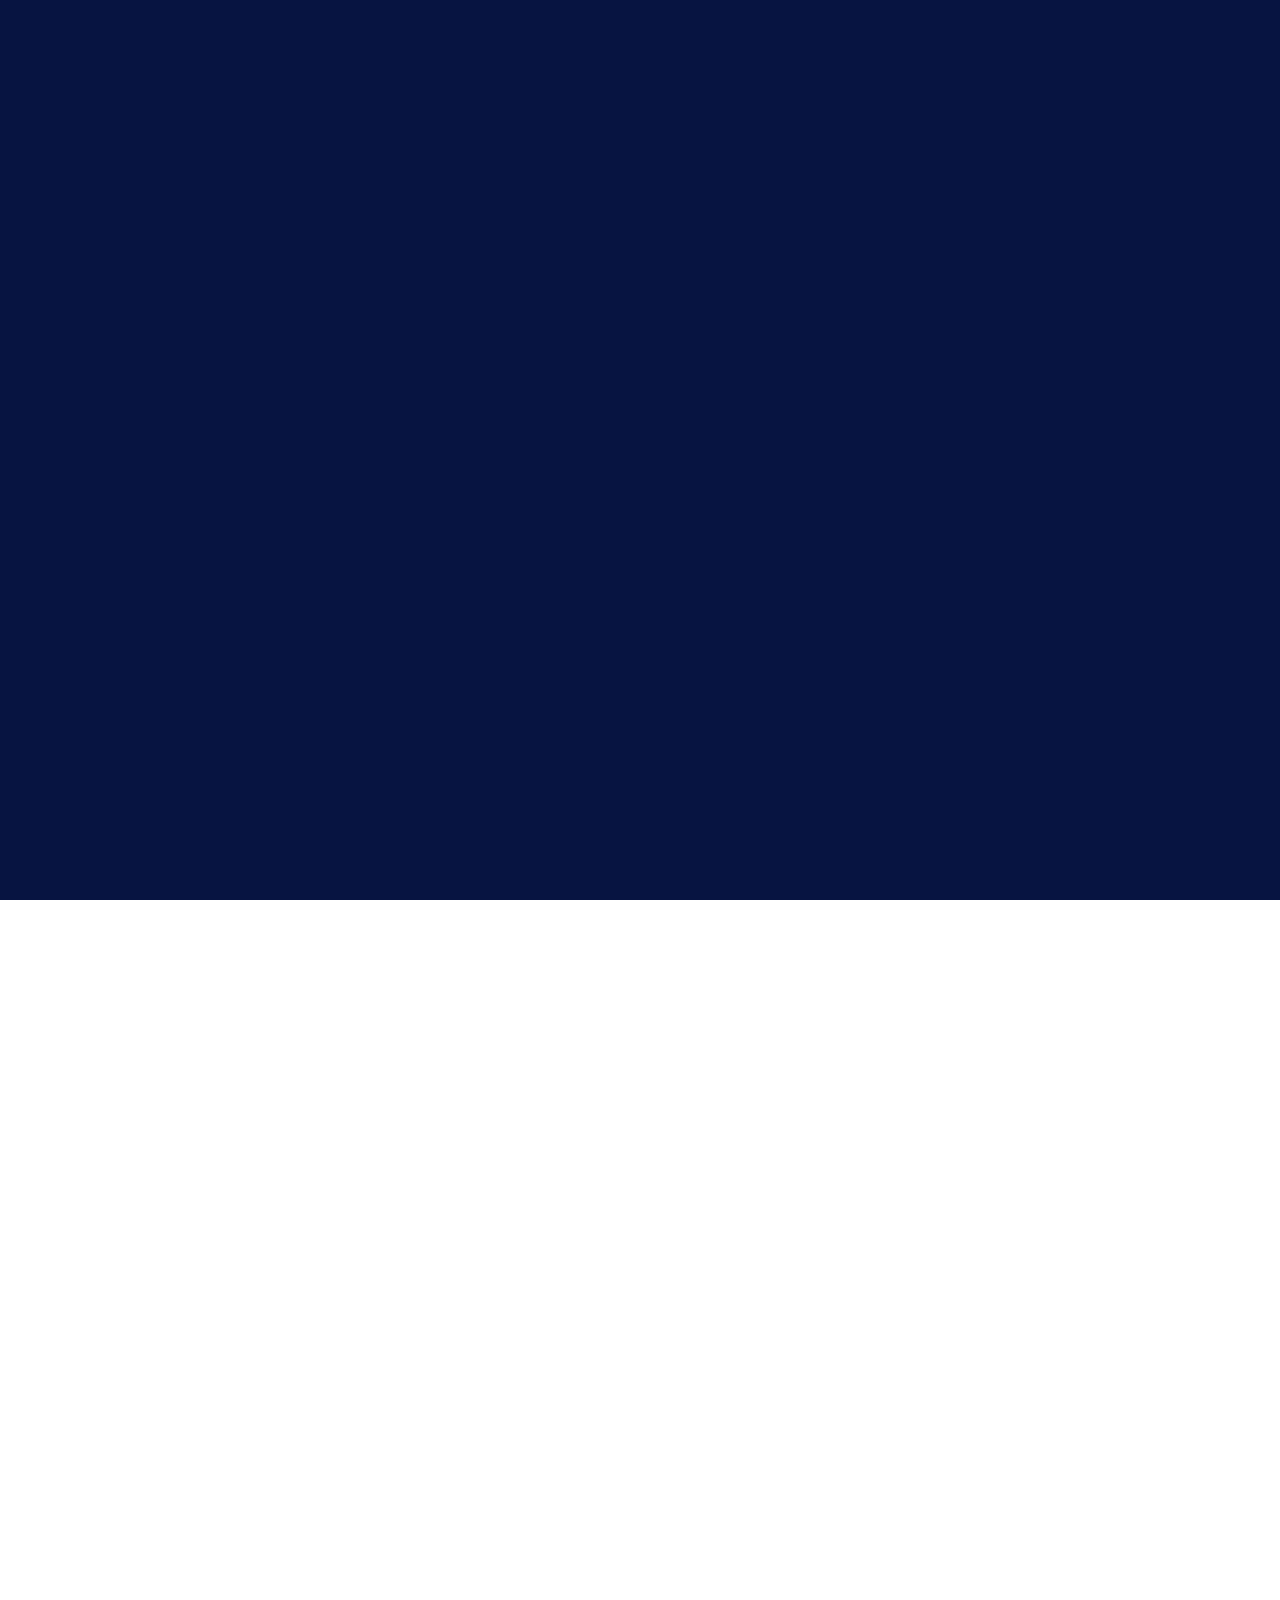
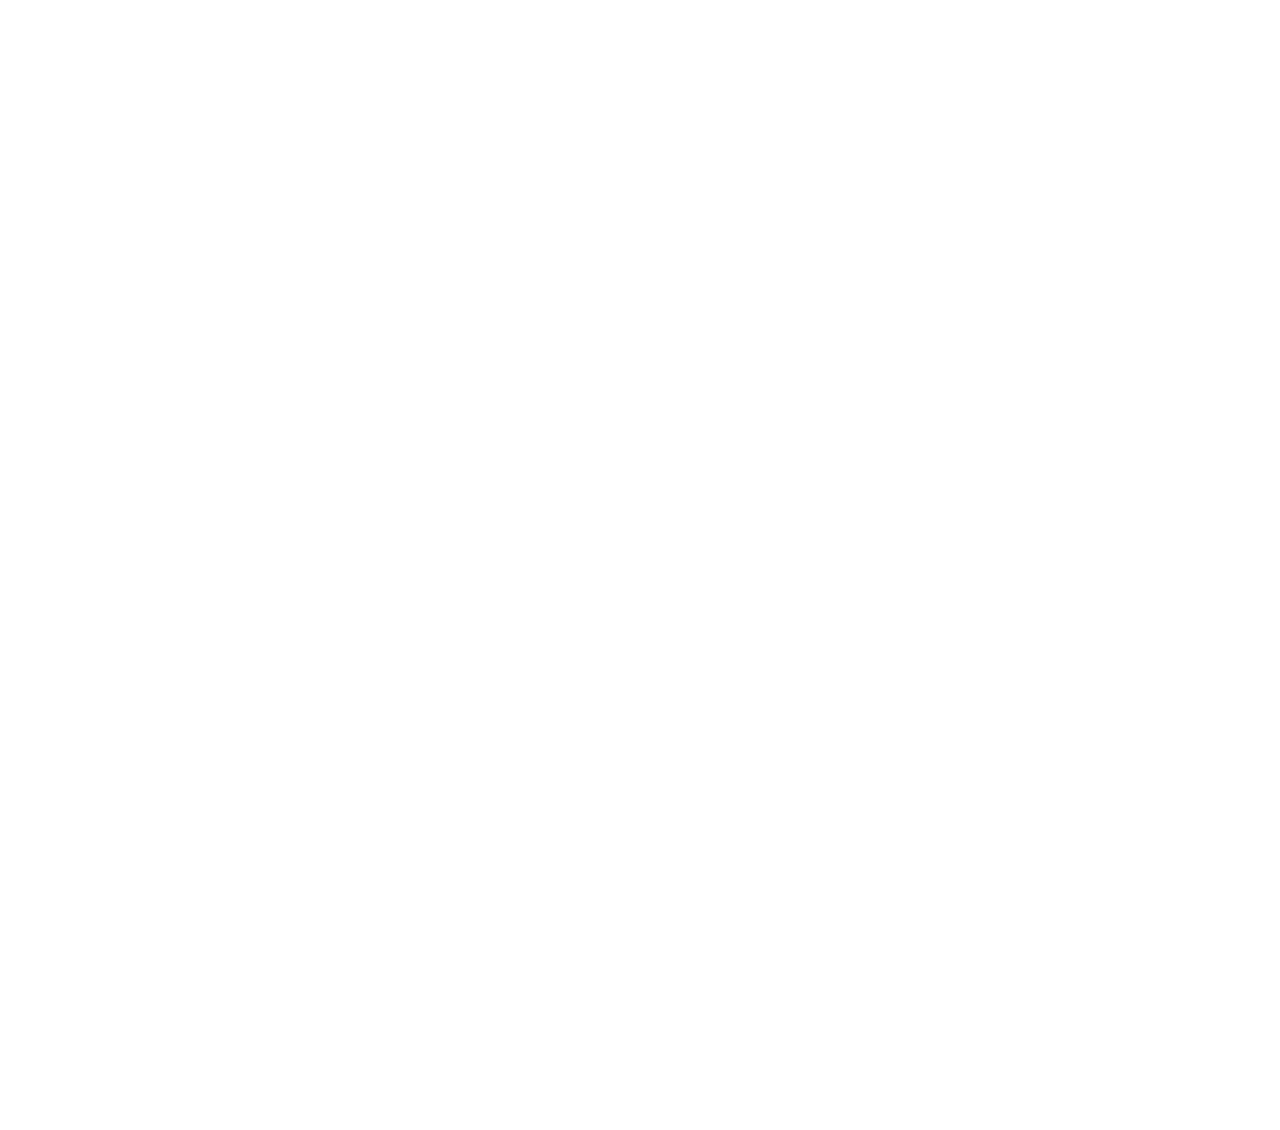
==== commit 7eac5365: "botón regresar" ====
--- a/index.html
+++ b/index.html
@@ -21,40 +21,39 @@
                 </a>
             </div>
             <nav class="navbar">
-                <a class="animated-line" href="">Manzanillo</a>
-                <a class="animated-line" href="">Noticias</a>
-                <a class="animated-line" href="">Donar</a>
-                <a class="animated-line" href="correo.html">Iniciar Sesión</a>
+                <a href="">Noticias</a>
+                <a href="">Manzanillo</a>
+                <a href="">Donar</a>
+                <a href="login_register.html">Iniciar Sesión</a>
             </nav>
         </div>
         <div class="social_media_head">
             <ul class="social_media">
                 <li class="menu_options_item">
-                    <a class="link_social_media" href="https://www.facebook.com/profile.php?id=61556395959661">
+                    <a class="link_social_media" href="https://www.facebook.com/profile.php?id=61556395959661" target="_blank">
                         <svg width="30" height="30" xmlns="http://www.w3.org/2000/svg">
                              <path d="M24 12.073c0-6.627-5.373-12-12-12s-12 5.373-12 12c0 5.99 4.388 10.954 10.125 11.854v-8.385H7.078v-3.47h3.047V9.43c0-3.007 1.792-4.669 4.533-4.669 1.312 0 2.686.235 2.686.235v2.953H15.83c-1.491 0-1.956.925-1.956 1.874v2.25h3.328l-.532 3.47h-2.796v8.385C19.612 23.027 24 18.062 24 12.073z" fill="#ffffff" transform="scale(1.2)"></path>
                         </svg>
                     </a>
                 </li>
                 <li class="menu_options_item">
-                    <a class="link_social_media" href="https://www.instagram.com/sublife.ucol/">
+                    <a class="link_social_media" href="https://www.instagram.com/sublife.ucol/" target="_blank">
                         <svg width="30" height="30" xmlns="http://www.w3.org/2000/svg">
                              <path d="M12 0C8.74 0 8.333.015 7.053.072 5.775.132 4.905.333 4.14.63c-.789.306-1.459.717-2.126 1.384S.935 3.35.63 4.14C.333 4.905.131 5.775.072 7.053.012 8.333 0 8.74 0 12s.015 3.667.072 4.947c.06 1.277.261 2.148.558 2.913a5.885 5.885 0 001.384 2.126A5.868 5.868 0 004.14 23.37c.766.296 1.636.499 2.913.558C8.333 23.988 8.74 24 12 24s3.667-.015 4.947-.072c1.277-.06 2.148-.262 2.913-.558a5.898 5.898 0 002.126-1.384 5.86 5.86 0 001.384-2.126c.296-.765.499-1.636.558-2.913.06-1.28.072-1.687.072-4.947s-.015-3.667-.072-4.947c-.06-1.277-.262-2.149-.558-2.913a5.89 5.89 0 00-1.384-2.126A5.847 5.847 0 0019.86.63c-.765-.297-1.636-.499-2.913-.558C15.667.012 15.26 0 12 0zm0 2.16c3.203 0 3.585.016 4.85.071 1.17.055 1.805.249 2.227.415.562.217.96.477 1.382.896.419.42.679.819.896 1.381.164.422.36 1.057.413 2.227.057 1.266.07 1.646.07 4.85s-.015 3.585-.074 4.85c-.061 1.17-.256 1.805-.421 2.227a3.81 3.81 0 01-.899 1.382 3.744 3.744 0 01-1.38.896c-.42.164-1.065.36-2.235.413-1.274.057-1.649.07-4.859.07-3.211 0-3.586-.015-4.859-.074-1.171-.061-1.816-.256-2.236-.421a3.716 3.716 0 01-1.379-.899 3.644 3.644 0 01-.9-1.38c-.165-.42-.359-1.065-.42-2.235-.045-1.26-.061-1.649-.061-4.844 0-3.196.016-3.586.061-4.861.061-1.17.255-1.814.42-2.234.21-.57.479-.96.9-1.381.419-.419.81-.689 1.379-.898.42-.166 1.051-.361 2.221-.421 1.275-.045 1.65-.06 4.859-.06l.045.03zm0 3.678a6.162 6.162 0 100 12.324 6.162 6.162 0 100-12.324zM12 16c-2.21 0-4-1.79-4-4s1.79-4 4-4 4 1.79 4 4-1.79 4-4 4zm7.846-10.405a1.441 1.441 0 01-2.88 0 1.44 1.44 0 012.88 0z" fill="#ffffff" transform="scale(1.2)"></path>
                         </svg>
                     </a>
                 </li>
                 <li class="menu_options_item">
-                    <a class="link_social_media" href="https://twitter.com/uSubLife">
-                        <svg width="30" height="30" xmlns="http://www.w3.org/2000/svg">
-                             <path d="M23.953 4.57a10 10 0 01-2.825.775 4.958 4.958 0 002.163-2.723c-.951.555-2.005.959-3.127 1.184a4.92 4.92 0 00-8.384 4.482C7.69 8.095 4.067 6.13 1.64 3.162a4.822 4.822 0 00-.666 2.475c0 1.71.87 3.213 2.188 4.096a4.904 4.904 0 01-2.228-.616v.06a4.923 4.923 0 003.946 4.827 4.996 4.996 0 01-2.212.085 4.936 4.936 0 004.604 3.417 9.867 9.867 0 01-6.102 2.105c-.39 0-.779-.023-1.17-.067a13.995 13.995 0 007.557 2.209c9.053 0 13.998-7.496 13.998-13.985 0-.21 0-.42-.015-.63A9.935 9.935 0 0024 4.59" fill="#ffffff" transform="scale(1.2)"></path>
+                    <a class="link_social_media" href="https://twitter.com/uSubLife" target="_blank">
+                        <svg width="30" height="30" xmlns="http://www.w3.org/2000/svg" class="social-media-icon" viewBox="0 0 512 512">
+                            <path d="M389.2 48h70.6L305.6 224.2 487 464H345L233.7 318.6 106.5 464H35.8L200.7 275.5 26.8 48H172.4L272.9 180.9 389.2 48zM364.4 421.8h39.1L151.1 88h-42L364.4 421.8z" fill="#ffffff"/>
                         </svg>
                     </a>
                 </li>
                 <li class="menu_options_item">
-                    <a class="link_social_media" href="">
-                        <svg width="30" height="30" xmlns="http://www.w3.org/2000/svg" stroke="#ffffff"> <!--stroke="#ffffff"-->
-                            <!--<path d="M533.5 280.7c0-15.7-.2-31.3-.5-47h-47V192H278v94h133c-7.3 39-28.7 72.1-60.3 93.9v77h96.7c56.7-52.3 89-129 89-219.7zm-255 122.3v-94H119.7v-47h158.7v94h94.2c-12.7 68.7-76 119.7-158.6 119.7-96.4 0-174.5-78.1-174.5-174.5S175 29.3 271.4 29.3c63.7 0 118.7 33.3 150.7 83.7h-83.7c-20 0-37.7 13.4-43.7 32.6z" fill="#ffffff" transform="scale(1.2)"></path>-->
-                             <path stroke-linecap="round" stroke-linejoin="round" stroke-width="2" d="M3 8l7.89 5.26a2 2 0 002.22 0L21 8M5 19h14a2 2 0 002-2V7a2 2 0 00-2-2H5a2 2 0 00-2 2v10a2 2 0 002 2z" fill="#none" transform="scale(1.3)"></path>
+                    <a class="link_social_media" href="" target="_blank">
+                        <svg width="30" height="30" xmlns="http://www.w3.org/2000/svg" viewBox="0 0 512 512">
+                            <path fill="#ffffff" d="M64 112c-8.8 0-16 7.2-16 16v22.1L220.5 291.7c20.7 17 50.4 17 71.1 0L464 150.1V128c0-8.8-7.2-16-16-16H64zM48 212.2V384c0 8.8 7.2 16 16 16H448c8.8 0 16-7.2 16-16V212.2L322 328.8c-38.4 31.5-93.7 31.5-132 0L48 212.2zM0 128C0 92.7 28.7 64 64 64H448c35.3 0 64 28.7 64 64V384c0 35.3-28.7 64-64 64H64c-35.3 0-64-28.7-64-64V128z"/>
                         </svg>
                     </a>
                 </li>
@@ -64,7 +63,6 @@
 
     <div class="content header">
         <video autoplay muted loop id="headerVideo">
-            <!--<source src="https://assets.theoceancleanup.com/videos/home-header-1080p-v3.webm" type="video/webm">-->
             <source src="video/video.mp4" type="video/mp4">
         </video>
         <h2 class="main_title">SubLife</h2>
@@ -74,13 +72,13 @@
         <div class="down-arrow-container">
             <div id="down-arrow"></div> <!--Boton para scrollear a noticias-->
         </div>
-        <div id="title-noticias-container">
-            <h2 class="title">Noticias</h2>
+        <div class="banner_main_news" id="main_news">
+            <div class="banner_main_news_title">Nuevo acuerdo mundial impulsa la protección de los mares</div>
+            <a href="" class="btn">
+                <svg width="30" height="30" xmlns="http://www.w3.org/2000/svg" viewBox="0 0 256 512">
+                    <path fill="#071441" d="M246.6 278.6c12.5-12.5 12.5-32.8 0-45.3l-128-128c-9.2-9.2-22.9-11.9-34.9-6.9s-19.8 16.6-19.8 29.6l0 256c0 12.9 7.8 24.6 19.8 29.6s25.7 2.2 34.9-6.9l128-128z"/>
+                </svg>Leer aquí</a>
         </div>
-        <p>Lorem ipsum dolor sit amet consectetur, adipisicing elit. 
-            Nesciunt placeat tenetur, sit dolorem nulla itaque commodi ut magni ipsam,
-            voluptatum adipisci modi aliquam officiis culpa reiciendis ullam impedit voluptatibus dolorum?</p>
-
         <div class="box-container">
 
             <div class="box">
@@ -107,7 +105,7 @@
     </div>
 
 
-    <section class="content about">
+    <!--<section class="content about">
 
         <h2 class="title">Nosotros</h2>
         <p>
@@ -118,7 +116,7 @@
 
         <a href="" class="btn">saber mas</a>
 
-    </section>
+    </section>-->
 
     <section class="content price">
 
@@ -141,31 +139,30 @@
         <div class="social_media_footer">
             <ul class="social_media">
                 <li class="menu_options_item">
-                    <a class="link_social_media" href="https://www.facebook.com/profile.php?id=61556395959661">
+                    <a class="link_social_media" href="https://www.facebook.com/profile.php?id=61556395959661" target="_blank">
                         <svg width="30" height="30" xmlns="http://www.w3.org/2000/svg">
                              <path d="M24 12.073c0-6.627-5.373-12-12-12s-12 5.373-12 12c0 5.99 4.388 10.954 10.125 11.854v-8.385H7.078v-3.47h3.047V9.43c0-3.007 1.792-4.669 4.533-4.669 1.312 0 2.686.235 2.686.235v2.953H15.83c-1.491 0-1.956.925-1.956 1.874v2.25h3.328l-.532 3.47h-2.796v8.385C19.612 23.027 24 18.062 24 12.073z" fill="#ffffff" transform="scale(1.2)"></path>
                         </svg>
                     </a>
                 </li>
                 <li class="menu_options_item">
-                    <a class="link_social_media" href="https://www.instagram.com/sublife.ucol/">
+                    <a class="link_social_media" href="https://www.instagram.com/sublife.ucol/" target="_blank">
                         <svg width="30" height="30" xmlns="http://www.w3.org/2000/svg">
                              <path d="M12 0C8.74 0 8.333.015 7.053.072 5.775.132 4.905.333 4.14.63c-.789.306-1.459.717-2.126 1.384S.935 3.35.63 4.14C.333 4.905.131 5.775.072 7.053.012 8.333 0 8.74 0 12s.015 3.667.072 4.947c.06 1.277.261 2.148.558 2.913a5.885 5.885 0 001.384 2.126A5.868 5.868 0 004.14 23.37c.766.296 1.636.499 2.913.558C8.333 23.988 8.74 24 12 24s3.667-.015 4.947-.072c1.277-.06 2.148-.262 2.913-.558a5.898 5.898 0 002.126-1.384 5.86 5.86 0 001.384-2.126c.296-.765.499-1.636.558-2.913.06-1.28.072-1.687.072-4.947s-.015-3.667-.072-4.947c-.06-1.277-.262-2.149-.558-2.913a5.89 5.89 0 00-1.384-2.126A5.847 5.847 0 0019.86.63c-.765-.297-1.636-.499-2.913-.558C15.667.012 15.26 0 12 0zm0 2.16c3.203 0 3.585.016 4.85.071 1.17.055 1.805.249 2.227.415.562.217.96.477 1.382.896.419.42.679.819.896 1.381.164.422.36 1.057.413 2.227.057 1.266.07 1.646.07 4.85s-.015 3.585-.074 4.85c-.061 1.17-.256 1.805-.421 2.227a3.81 3.81 0 01-.899 1.382 3.744 3.744 0 01-1.38.896c-.42.164-1.065.36-2.235.413-1.274.057-1.649.07-4.859.07-3.211 0-3.586-.015-4.859-.074-1.171-.061-1.816-.256-2.236-.421a3.716 3.716 0 01-1.379-.899 3.644 3.644 0 01-.9-1.38c-.165-.42-.359-1.065-.42-2.235-.045-1.26-.061-1.649-.061-4.844 0-3.196.016-3.586.061-4.861.061-1.17.255-1.814.42-2.234.21-.57.479-.96.9-1.381.419-.419.81-.689 1.379-.898.42-.166 1.051-.361 2.221-.421 1.275-.045 1.65-.06 4.859-.06l.045.03zm0 3.678a6.162 6.162 0 100 12.324 6.162 6.162 0 100-12.324zM12 16c-2.21 0-4-1.79-4-4s1.79-4 4-4 4 1.79 4 4-1.79 4-4 4zm7.846-10.405a1.441 1.441 0 01-2.88 0 1.44 1.44 0 012.88 0z" fill="#ffffff" transform="scale(1.2)"></path>
                         </svg>
                     </a>
                 </li>
                 <li class="menu_options_item">
-                    <a class="link_social_media" href="https://twitter.com/uSubLife">
-                        <svg width="30" height="30" xmlns="http://www.w3.org/2000/svg">
-                             <path d="M23.953 4.57a10 10 0 01-2.825.775 4.958 4.958 0 002.163-2.723c-.951.555-2.005.959-3.127 1.184a4.92 4.92 0 00-8.384 4.482C7.69 8.095 4.067 6.13 1.64 3.162a4.822 4.822 0 00-.666 2.475c0 1.71.87 3.213 2.188 4.096a4.904 4.904 0 01-2.228-.616v.06a4.923 4.923 0 003.946 4.827 4.996 4.996 0 01-2.212.085 4.936 4.936 0 004.604 3.417 9.867 9.867 0 01-6.102 2.105c-.39 0-.779-.023-1.17-.067a13.995 13.995 0 007.557 2.209c9.053 0 13.998-7.496 13.998-13.985 0-.21 0-.42-.015-.63A9.935 9.935 0 0024 4.59" fill="#ffffff" transform="scale(1.2)"></path>
+                    <a class="link_social_media" href="https://twitter.com/uSubLife" target="_blank">
+                        <svg width="30" height="30" xmlns="http://www.w3.org/2000/svg" class="social-media-icon" viewBox="0 0 512 512">
+                            <path d="M389.2 48h70.6L305.6 224.2 487 464H345L233.7 318.6 106.5 464H35.8L200.7 275.5 26.8 48H172.4L272.9 180.9 389.2 48zM364.4 421.8h39.1L151.1 88h-42L364.4 421.8z" fill="#ffffff"/>
                         </svg>
                     </a>
                 </li>
                 <li class="menu_options_item">
-                    <a class="link_social_media" href="">
-                        <svg width="30" height="30" xmlns="http://www.w3.org/2000/svg" stroke="#ffffff"> <!--stroke="#ffffff"-->
-                            <!--<path d="M533.5 280.7c0-15.7-.2-31.3-.5-47h-47V192H278v94h133c-7.3 39-28.7 72.1-60.3 93.9v77h96.7c56.7-52.3 89-129 89-219.7zm-255 122.3v-94H119.7v-47h158.7v94h94.2c-12.7 68.7-76 119.7-158.6 119.7-96.4 0-174.5-78.1-174.5-174.5S175 29.3 271.4 29.3c63.7 0 118.7 33.3 150.7 83.7h-83.7c-20 0-37.7 13.4-43.7 32.6z" fill="#ffffff" transform="scale(1.2)"></path>-->
-                             <path stroke-linecap="round" stroke-linejoin="round" stroke-width="2" d="M3 8l7.89 5.26a2 2 0 002.22 0L21 8M5 19h14a2 2 0 002-2V7a2 2 0 00-2-2H5a2 2 0 00-2 2v10a2 2 0 002 2z" fill="#none" transform="scale(1.3)"></path>
+                    <a class="link_social_media" href="" target="_blank">
+                        <svg width="30" height="30" xmlns="http://www.w3.org/2000/svg" viewBox="0 0 512 512">
+                            <path fill="#ffffff" d="M64 112c-8.8 0-16 7.2-16 16v22.1L220.5 291.7c20.7 17 50.4 17 71.1 0L464 150.1V128c0-8.8-7.2-16-16-16H64zM48 212.2V384c0 8.8 7.2 16 16 16H448c8.8 0 16-7.2 16-16V212.2L322 328.8c-38.4 31.5-93.7 31.5-132 0L48 212.2zM0 128C0 92.7 28.7 64 64 64H448c35.3 0 64 28.7 64 64V384c0 35.3-28.7 64-64 64H64c-35.3 0-64-28.7-64-64V128z"/>
                         </svg>
                     </a>
                 </li>
--- a/style.css
+++ b/style.css
@@ -6,6 +6,10 @@
     vertical-align: baseline;
 }
 
+html{
+    font-size: 16px;
+}
+
 body
 {
     text-align: center;
@@ -61,6 +65,7 @@
 
 .navbar
 {
+    margin-left: 10px;
     display: flex;
 }
 
@@ -76,37 +81,33 @@
 .navbar a
 {
     display: block;
-    padding: 15px 20px;
+    padding: 3px 10px;
     color: white;
     text-decoration: none;
     text-transform: uppercase;
     font-size: 20px;
     transition: 0.3s;
-}
-
-.navbar_text_item:hover
-{
-    color: #079cc7;
-    
-}
-.animated-line
-{
-  margin: 10px 30px;
-    font-size: 2rem;
+    margin: 0px 10px;
     background-image: linear-gradient(90deg, #fb2d6d, #f89400, #04a3b7);
-    text-decoration: none;
     font-weight: bold;
     cursor:pointer;
     background-repeat:no-repeat;
     background-size: 0% 2px;
     background-position: left bottom;
     transition: background-size 300 ms ease-in-out;
-}
-.animated-line:hover
-{
-  color: #079cc7;
-  background-size: 100% 2px;
-
+
+}
+
+.navbar_text_item:hover
+{
+    color: #079cc7;
+    
+}
+
+.navbar a:hover
+{
+    color: #079cc7;
+    background-size: 100% 2px;
 }
 
 /*.header
@@ -197,19 +198,41 @@
 
 .btn
 {
-    display: inline-block;
+    display: flex;
+    align-items: center;
+    justify-content: center;
     margin-top: 15px;
-    padding: 20px 20px;
-    color: white;
+    padding: 22px 30px 20px 20px;
+    color: #071441;
+    text-transform: uppercase;
     text-decoration: none;
-    background: #079cc7;
+    background: #ffffff;
     border-radius: 14px;
     font-size: 18px;
+    font-weight: bold;
+    z-index: 1;
+    transition: 0.3s ease;
+    position: absolute;
+    margin-left: 10vh;
+    margin-top: 25vh;
 }
 
 .btn:hover
 {
-    background: none;
+    background: #071441;
+    color: #ffffff;
+}
+
+.btn svg{
+    margin-bottom: 3px;
+}
+
+.btn svg path{
+    transition: fill 0.3s ease;
+}
+
+.btn:hover svg path {
+    fill: #ffffff;
 }
 
 .btn-home
@@ -233,15 +256,59 @@
 
 .sau
 {
-    padding: 30px;
+    width: 100%;
+    height: 100%;
+    /*padding: 30px;*/
     background: #071441;
 }
 
-#title-noticias-container{
-    align-items: center;
-    justify-content: center;
-    width: 100%;
-}
+.banner_main_news::before,
+.banner_main_news::after {
+    content: "";
+    position: absolute;
+    width: 100%;
+    height: 50%;
+    z-index: 0;
+}
+
+.banner_main_news {
+    width: 100%;
+    height: 100vh;
+    display: flex;
+    position: relative;
+    background: url(img/main.jpg) no-repeat center;
+    background-size: cover;
+    align-items: center;
+}
+
+.banner_main_news::before {
+    top: 0;
+    left: 0;
+    background: linear-gradient(to bottom, #071441, transparent);
+    background-size: 100% 100%;
+    background-position: top;
+}
+
+.banner_main_news::after {
+    bottom: 0;
+    left: 0;
+    background: linear-gradient(to top, #071441, transparent);
+    background-size: 100% 100%;
+    background-position: bottom;
+}
+
+.banner_main_news_title {
+    color: #ffffff;
+    text-transform: uppercase;
+    font-size: 3rem;
+    font-weight: bold;
+    line-height: 1.1;
+    max-width: 41.75rem;
+    height: auto;
+    text-align: left;
+    margin-left: 10vh;
+}
+
 
 .box-container
 {
@@ -311,7 +378,7 @@
     width: 100%;
     align-items: center;
     justify-content: center;
-    padding: 80px 0 100px 0;
+    padding: 20px 0 100px 0;
 }
 
 #down-arrow
